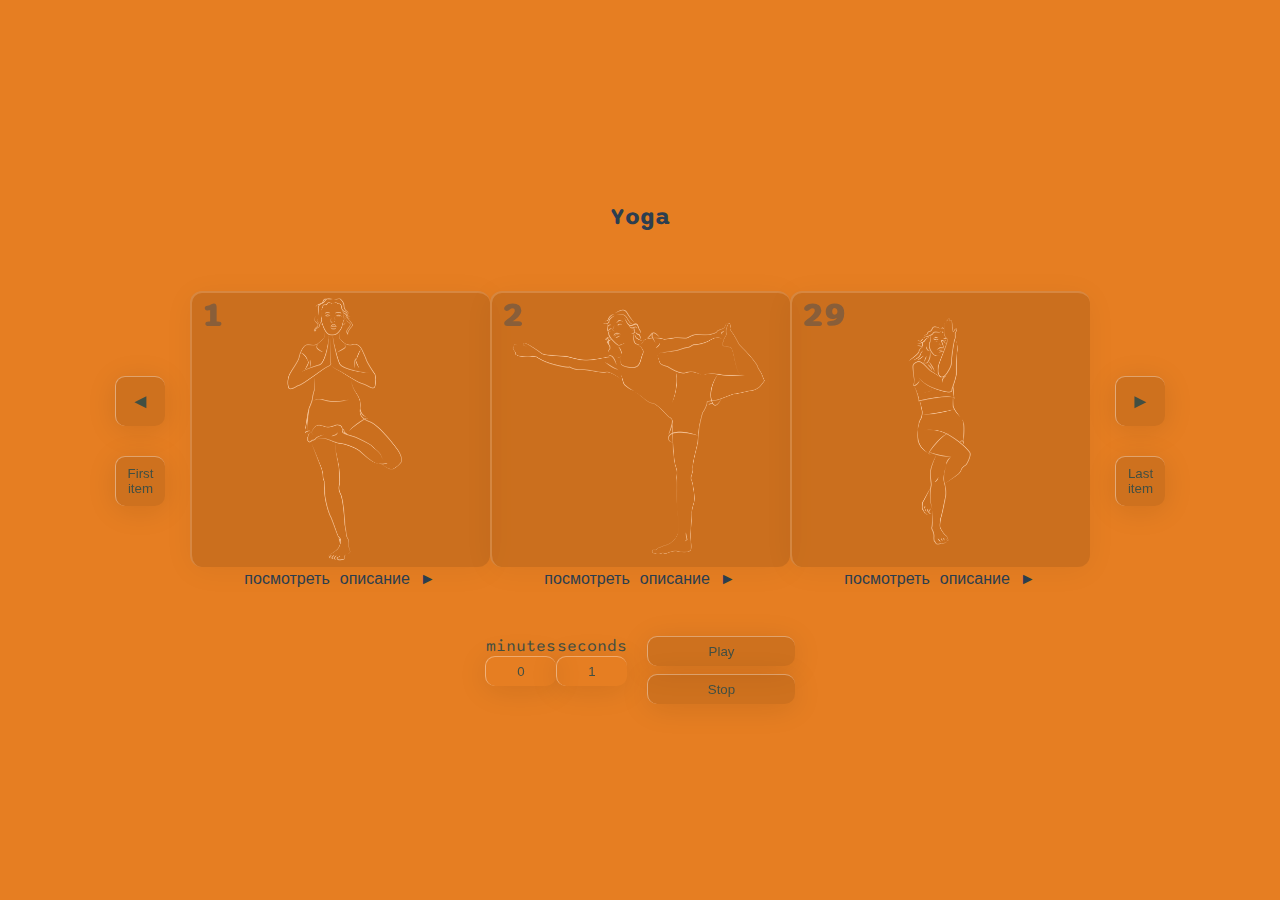
==== index.html @ 94fa15fd "first commit" ====
<!DOCTYPE html>
<html lang="en">

<head>
    <meta charset="UTF-8">
    <meta http-equiv="X-UA-Compatible" content="IE=edge">
    <meta name="viewport" content="width=device-width, initial-scale=1.0">
    <title>slider_07</title>
    <link rel="stylesheet" href="./disc/style/style_yoga.css">
    <link rel="preconnect" href="https://fonts.googleapis.com">
    <link rel="preconnect" href="https://fonts.gstatic.com" crossorigin>
    <link
        href="https://fonts.googleapis.com/css2?family=Lato:ital,wght@0,100;0,300;0,400;0,700;0,900;1,100;1,300;1,400;1,700;1,900&family=Lora:ital,wght@0,400;0,500;0,600;0,700;1,400;1,500;1,600;1,700&family=Poppins:ital,wght@0,100;0,200;0,300;0,400;0,500;0,600;0,700;0,800;0,900;1,100;1,200;1,300;1,400;1,500;1,600;1,700;1,800;1,900&family=Sono:wght@200;300;400;500;600;700;800&display=swap"
        rel="stylesheet">
</head>

<body>
    <style>

    </style>

    <div class="container">
        <h2>yoga</h2>
        <div class="wrapper">

            <div class="btn-container-prev">
                <button class="btn btn-arrow btn-prev">
                    &#9668;
                </button>
                <button class="btn btn-start">First item</button>
            </div>

            <div id="slider" class="slider">
                <div class="card-item">
                    <div class="item item-01 ">1 </div>
                    <div class="card-description">посмотреть описание &#9658;</div>
                </div>
                <div class="card-item">
                    <div class="item item-02 ">2</div>
                    <div class="card-description">посмотреть описание &#9658;</div>
                </div>
                <div class="card-item">
                    <div class="item item-03 ">29</div>
                    <div class="card-description">посмотреть описание &#9658;</div>
                </div>
            </div>

            <div class="btn-container-next">
                <button class="btn btn-arrow btn-next">
                    &#9658;
                </button>
                <button class="btn btn-end">Last item</button>
            </div>

        </div>

        <div class="btn-container">
            <div class="set-time">
                <div class="btn-time">
                    <div class="time">
                        <p class="time-text">minutes</p>
                        <input class="btn input-time minutes" type="number" value="0" min="0" max="60">
                    </div>
                    <div class="time">
                        <p class="time-text">seconds</p>
                        <input class="btn input-time seconds" type="number" value="1" min="0" max="59">
                    </div>
                </div>
            </div>
            <div class="btn-move-img">
                <button class="btn btn-play" onfocus="this.className='focus btn-play'"
                    onblur="this.className='btn btn-play'">Play</button>
                <button class="btn btn-stop" onfocus="this.className='focus btn-stop'"
                    onblur="this.className='btn btn-stop'">Stop</button>
            </div>

        </div>


    </div>



    <script src="./disc/script/data.js"></script>
    <script src="./disc/script/rwd.js"></script>
    <script src="./disc/script/script.js"></script>
    <script src="./disc/script/script-card-rotate.js"></script>


</body>

</html>
---- disc/style/style_yoga.css ----
*,body{margin:0;padding:0;box-sizing:border-box}.container{width:100%;height:100vh;display:flex;flex-direction:column;align-items:center;justify-content:center;background-color:#E67E22;background-size:cover;background-repeat:no-repeat;font-family:'Sono',sans-serif;color:#2C3E50}.wrapper{width:1100px;height:350px;justify-content:space-between;display:flex;align-items:center}.slider{width:auto;height:auto;display:flex;align-items:center;justify-content:space-around}h2{margin-bottom:30px;padding:5px 15px;background:none;text-transform:capitalize}.card-item{width:300px;height:300px;display:flex;flex-direction:column;align-items:center;justify-content:space-between}.item{display:flex;flex-direction:column;justify-content:flex-start;align-items:flex-start;padding:0 10px;width:300px;height:380px;font-size:36px;font-weight:900;background-position:center;background-repeat:no-repeat;background-size:90%;transition:.8s;overflow:hidden;border-radius:13px;opacity:.5}.item,.card-description,.btn{cursor:pointer}.item{background-color:rgba(0,0,0,.23);border-radius:12px;box-shadow:0 4px 30px rgba(0,0,0,.1);backdrop-filter:blur(7.9px);-webkit-backdrop-filter:blur(7.9px);border-top:2px solid rgba(255,255,255,.31);border-left:2px solid rgba(255,255,255,.31)}.card-description{width:300px;height:32px;display:flex;justify-content:center;align-items:center}.time input[type="number"]::-webkit-outer-spin-button,.time input[type="number"]::-webkit-inner-spin-button{display:none}.item-mid{margin:0 20px}.item-01{background-image:url(/disc/yoga-illustration/white-png/1.png)}.item-02{background-image:url(/disc/yoga-illustration/white-png/2.png)}.item-03{background-image:url(/disc/yoga-illustration/white-png/29.png)}.btn-container-prev,.btn-container-next{display:flex;flex-direction:column;align-items:center;justify-content:space-between;height:130px;width:100px}.btn-arrow{font-size:20px;font-weight:700}.btn-container{height:auto;width:310px;display:flex;flex-direction:row;align-items:flex-start;justify-content:space-between;margin-top:20px}.btn-time{width:100%;height:50px;display:flex;justify-content:space-between;align-items:center}.time{height:100%;display:flex;flex-direction:column;align-items:center;justify-content:space-between}.btn-move-img{height:100%;display:flex;flex-direction:column;align-items:flex-end;justify-content:flex-end}.btn{height:30px;border:none;color:#36b433;color:#424f42;border-radius:10px;background:rgba(0,0,0,.1);box-shadow:0 4px 30px rgba(0,0,0,.1);backdrop-filter:blur(4px);-webkit-backdrop-filter:blur(4px);border-top:1px solid rgba(255,254,254,.35);border-left:1px solid rgba(255,254,254,.4)}.btn:focus-visible,.btn-play:focus-visible,.btn-stop:focus-visible{outline:none}.btn-end,.btn-start,.btn-arrow{width:50px;height:50px}.bnt-set-time,.btn-play,.btn-stop{width:148px}.btn-play{margin-bottom:8px}.input-time{width:71px;border-top:1px solid rgba(255,254,254,.35);border-left:1px solid rgba(255,254,254,.4);text-align:center;cursor:pointer;background:none;outline:none}.input-time:focus-within{border:1px solid rgba(255,254,254,.35);border:2px solid #36b433}.time-text{color:#36b433;color:#424f42}.focus{height:30px;border:none;color:#e21455;color:#BDC3C7;border-radius:10px;background:rgba(0,0,0,.3);box-shadow:0 4px 30px rgba(0,0,0,.1);backdrop-filter:blur(4px);-webkit-backdrop-filter:blur(4px);border-top:1px solid rgba(255,255,255,.5);border-left:1px solid rgba(255,255,255,.5)}.mirror{padding:15px 25px;text-align:left;font-size:0;color:#00305f;background-color:rgba(0,0,0,.33);box-shadow:0 4px 30px rgba(0,0,0,.2);backdrop-filter:blur(7.9px);-webkit-backdrop-filter:blur(7.9px);border-bottom:2px solid rgba(255,255,255,.31);border-right:2px solid rgba(255,255,255,.31);background-color:rgba(0,0,0,.03)}.mirror p{font-size:18px}.mirror p:nth-child(-n+2){margin-bottom:10px}.mirror p:nth-child(1){font-family:'Lora',serif}.mirror p:nth-child(2){font-style:italic}.mirror p:nth-child(3){text-align:justify;font-weight:300;font-size:15px;letter-spacing:1px;font-family:'Poppins',sans-serif;overflow:auto}


/* rwd */
.card-none{display:none}@media(max-width:1200px){.wrapper{width:1000px;height:300px}.slider{width:770px}.item{width:250px;height:250px}.card-description{width:250px;height:30px}}@media(max-width:1010px){.wrapper{width:100%;height:auto}.slider{width:100%}.card-item{width:280px;height:310px}.item{width:280px;height:280px;font-size:24px}.card-description{width:200px;height:30px;font-size:12px}.mirror{font-size:0;padding:15px 5px 15px 15px}.mirror p,.mirror p:nth-child(3){font-size:14px}.mirror p:nth-child(-n+2){margin-bottom:5px}}@media(max-width:767px){.card-item{width:220px;height:230px}.item{width:220px;height:280px}.mirror p,.mirror p:nth-child(3){font-size:12px}.mirror p:nth-child(-n+2){margin-bottom:0}.time-text{font-size:14px}}@media(max-width:359px){.btn-end,.btn-start,.btn-arrow{width:40px;height:40px;font-size:18px}.btn-end,.btn-start{font-size:11px}.card-item{width:150px;height:210px}.item{width:150px;height:180px}.card-description{width:150px;height:30px;font-size:10px}.btn-container{width:280px}.btn-play,.btn-stop{width:120px}.time-text{font-size:11px}.input-time{width:65px}}
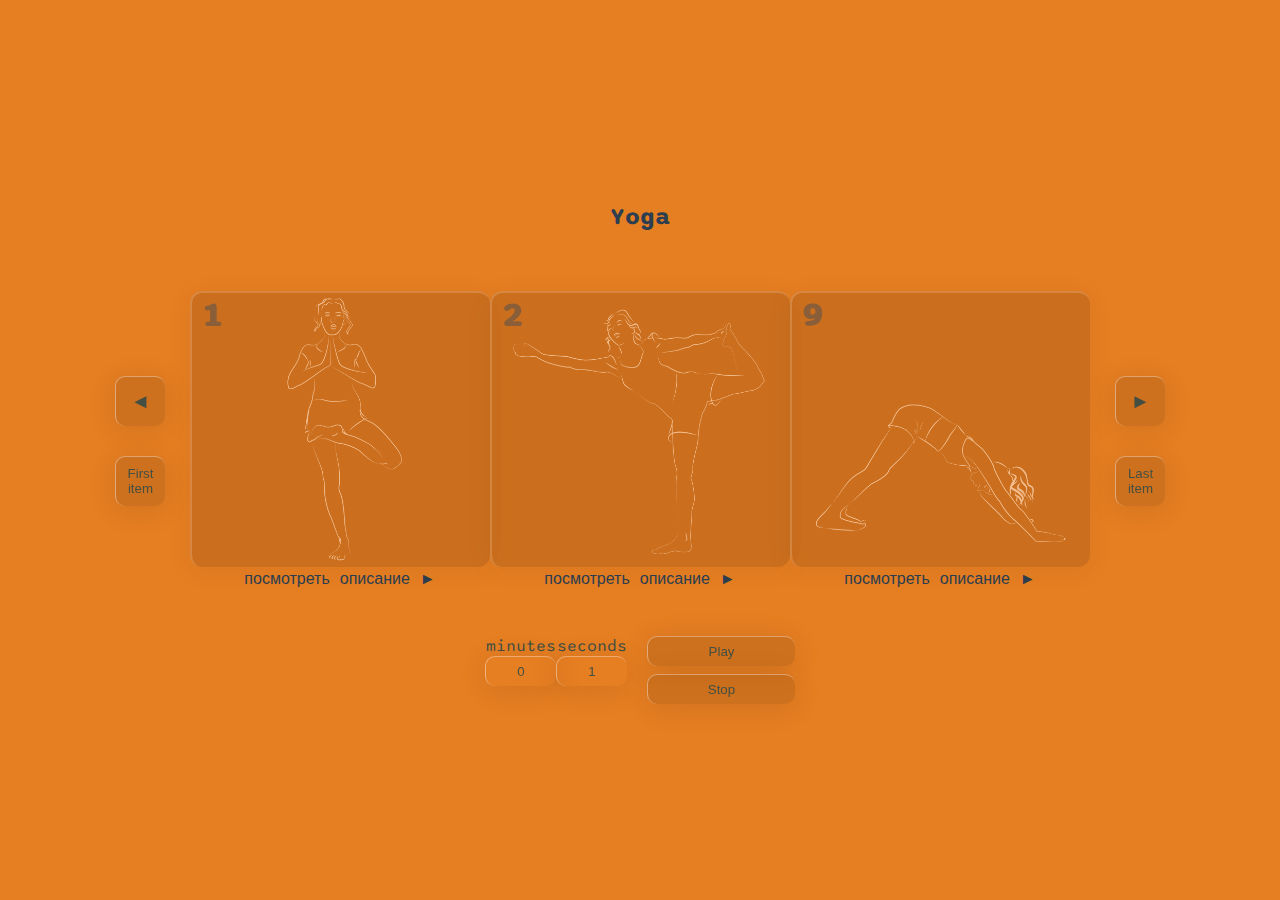
==== commit 082c3793: "img 9" ====
--- a/index.html
+++ b/index.html
@@ -40,7 +40,7 @@
                     <div class="card-description">посмотреть описание &#9658;</div>
                 </div>
                 <div class="card-item">
-                    <div class="item item-03 ">29</div>
+                    <div class="item item-03 ">9</div>
                     <div class="card-description">посмотреть описание &#9658;</div>
                 </div>
             </div>
--- a/disc/style/style_yoga.css
+++ b/disc/style/style_yoga.css
@@ -1,4 +1,4 @@
-*,body{margin:0;padding:0;box-sizing:border-box}.container{width:100%;height:100vh;display:flex;flex-direction:column;align-items:center;justify-content:center;background-color:#E67E22;background-size:cover;background-repeat:no-repeat;font-family:'Sono',sans-serif;color:#2C3E50}.wrapper{width:1100px;height:350px;justify-content:space-between;display:flex;align-items:center}.slider{width:auto;height:auto;display:flex;align-items:center;justify-content:space-around}h2{margin-bottom:30px;padding:5px 15px;background:none;text-transform:capitalize}.card-item{width:300px;height:300px;display:flex;flex-direction:column;align-items:center;justify-content:space-between}.item{display:flex;flex-direction:column;justify-content:flex-start;align-items:flex-start;padding:0 10px;width:300px;height:380px;font-size:36px;font-weight:900;background-position:center;background-repeat:no-repeat;background-size:90%;transition:.8s;overflow:hidden;border-radius:13px;opacity:.5}.item,.card-description,.btn{cursor:pointer}.item{background-color:rgba(0,0,0,.23);border-radius:12px;box-shadow:0 4px 30px rgba(0,0,0,.1);backdrop-filter:blur(7.9px);-webkit-backdrop-filter:blur(7.9px);border-top:2px solid rgba(255,255,255,.31);border-left:2px solid rgba(255,255,255,.31)}.card-description{width:300px;height:32px;display:flex;justify-content:center;align-items:center}.time input[type="number"]::-webkit-outer-spin-button,.time input[type="number"]::-webkit-inner-spin-button{display:none}.item-mid{margin:0 20px}.item-01{background-image:url(/disc/yoga-illustration/white-png/1.png)}.item-02{background-image:url(/disc/yoga-illustration/white-png/2.png)}.item-03{background-image:url(/disc/yoga-illustration/white-png/29.png)}.btn-container-prev,.btn-container-next{display:flex;flex-direction:column;align-items:center;justify-content:space-between;height:130px;width:100px}.btn-arrow{font-size:20px;font-weight:700}.btn-container{height:auto;width:310px;display:flex;flex-direction:row;align-items:flex-start;justify-content:space-between;margin-top:20px}.btn-time{width:100%;height:50px;display:flex;justify-content:space-between;align-items:center}.time{height:100%;display:flex;flex-direction:column;align-items:center;justify-content:space-between}.btn-move-img{height:100%;display:flex;flex-direction:column;align-items:flex-end;justify-content:flex-end}.btn{height:30px;border:none;color:#36b433;color:#424f42;border-radius:10px;background:rgba(0,0,0,.1);box-shadow:0 4px 30px rgba(0,0,0,.1);backdrop-filter:blur(4px);-webkit-backdrop-filter:blur(4px);border-top:1px solid rgba(255,254,254,.35);border-left:1px solid rgba(255,254,254,.4)}.btn:focus-visible,.btn-play:focus-visible,.btn-stop:focus-visible{outline:none}.btn-end,.btn-start,.btn-arrow{width:50px;height:50px}.bnt-set-time,.btn-play,.btn-stop{width:148px}.btn-play{margin-bottom:8px}.input-time{width:71px;border-top:1px solid rgba(255,254,254,.35);border-left:1px solid rgba(255,254,254,.4);text-align:center;cursor:pointer;background:none;outline:none}.input-time:focus-within{border:1px solid rgba(255,254,254,.35);border:2px solid #36b433}.time-text{color:#36b433;color:#424f42}.focus{height:30px;border:none;color:#e21455;color:#BDC3C7;border-radius:10px;background:rgba(0,0,0,.3);box-shadow:0 4px 30px rgba(0,0,0,.1);backdrop-filter:blur(4px);-webkit-backdrop-filter:blur(4px);border-top:1px solid rgba(255,255,255,.5);border-left:1px solid rgba(255,255,255,.5)}.mirror{padding:15px 25px;text-align:left;font-size:0;color:#00305f;background-color:rgba(0,0,0,.33);box-shadow:0 4px 30px rgba(0,0,0,.2);backdrop-filter:blur(7.9px);-webkit-backdrop-filter:blur(7.9px);border-bottom:2px solid rgba(255,255,255,.31);border-right:2px solid rgba(255,255,255,.31);background-color:rgba(0,0,0,.03)}.mirror p{font-size:18px}.mirror p:nth-child(-n+2){margin-bottom:10px}.mirror p:nth-child(1){font-family:'Lora',serif}.mirror p:nth-child(2){font-style:italic}.mirror p:nth-child(3){text-align:justify;font-weight:300;font-size:15px;letter-spacing:1px;font-family:'Poppins',sans-serif;overflow:auto}
+*,body{margin:0;padding:0;box-sizing:border-box}.container{width:100%;height:100vh;display:flex;flex-direction:column;align-items:center;justify-content:center;background-color:#E67E22;background-size:cover;background-repeat:no-repeat;font-family:'Sono',sans-serif;color:#2C3E50}.wrapper{width:1100px;height:350px;justify-content:space-between;display:flex;align-items:center}.slider{width:auto;height:auto;display:flex;align-items:center;justify-content:space-around}h2{margin-bottom:30px;padding:5px 15px;background:none;text-transform:capitalize}.card-item{width:300px;height:300px;display:flex;flex-direction:column;align-items:center;justify-content:space-between}.item{display:flex;flex-direction:column;justify-content:flex-start;align-items:flex-start;padding:0 10px;width:300px;height:380px;font-size:36px;font-weight:900;background-position:center;background-repeat:no-repeat;background-size:90%;transition:.8s;overflow:hidden;border-radius:13px;opacity:.5}.item,.card-description,.btn{cursor:pointer}.item{background-color:rgba(0,0,0,.23);border-radius:12px;box-shadow:0 4px 30px rgba(0,0,0,.1);backdrop-filter:blur(7.9px);-webkit-backdrop-filter:blur(7.9px);border-top:2px solid rgba(255,255,255,.31);border-left:2px solid rgba(255,255,255,.31)}.card-description{width:300px;height:32px;display:flex;justify-content:center;align-items:center}.time input[type="number"]::-webkit-outer-spin-button,.time input[type="number"]::-webkit-inner-spin-button{display:none}.item-mid{margin:0 20px}.item-01{background-image:url(../yoga-illustration/white-png/1.png)}.item-02{background-image:url(../yoga-illustration/white-png/2.png)}.item-03{background-image:url(../yoga-illustration/white-png/9.png)}.btn-container-prev,.btn-container-next{display:flex;flex-direction:column;align-items:center;justify-content:space-between;height:130px;width:100px}.btn-arrow{font-size:20px;font-weight:700}.btn-container{height:auto;width:310px;display:flex;flex-direction:row;align-items:flex-start;justify-content:space-between;margin-top:20px}.btn-time{width:100%;height:50px;display:flex;justify-content:space-between;align-items:center}.time{height:100%;display:flex;flex-direction:column;align-items:center;justify-content:space-between}.btn-move-img{height:100%;display:flex;flex-direction:column;align-items:flex-end;justify-content:flex-end}.btn{height:30px;border:none;color:#36b433;color:#424f42;border-radius:10px;background:rgba(0,0,0,.1);box-shadow:0 4px 30px rgba(0,0,0,.1);backdrop-filter:blur(4px);-webkit-backdrop-filter:blur(4px);border-top:1px solid rgba(255,254,254,.35);border-left:1px solid rgba(255,254,254,.4)}.btn:focus-visible,.btn-play:focus-visible,.btn-stop:focus-visible{outline:none}.btn-end,.btn-start,.btn-arrow{width:50px;height:50px}.bnt-set-time,.btn-play,.btn-stop{width:148px}.btn-play{margin-bottom:8px}.input-time{width:71px;border-top:1px solid rgba(255,254,254,.35);border-left:1px solid rgba(255,254,254,.4);text-align:center;cursor:pointer;background:none;outline:none}.input-time:focus-within{border:1px solid rgba(255,254,254,.35);border:2px solid #36b433}.time-text{color:#36b433;color:#424f42}.focus{height:30px;border:none;color:#e21455;color:#BDC3C7;border-radius:10px;background:rgba(0,0,0,.3);box-shadow:0 4px 30px rgba(0,0,0,.1);backdrop-filter:blur(4px);-webkit-backdrop-filter:blur(4px);border-top:1px solid rgba(255,255,255,.5);border-left:1px solid rgba(255,255,255,.5)}.mirror{padding:15px 25px;text-align:left;font-size:0;color:#00305f;background-color:rgba(0,0,0,.33);box-shadow:0 4px 30px rgba(0,0,0,.2);backdrop-filter:blur(7.9px);-webkit-backdrop-filter:blur(7.9px);border-bottom:2px solid rgba(255,255,255,.31);border-right:2px solid rgba(255,255,255,.31);background-color:rgba(0,0,0,.03)}.mirror p{font-size:18px}.mirror p:nth-child(-n+2){margin-bottom:10px}.mirror p:nth-child(1){font-family:'Lora',serif}.mirror p:nth-child(2){font-style:italic}.mirror p:nth-child(3){text-align:justify;font-weight:300;font-size:15px;letter-spacing:1px;font-family:'Poppins',sans-serif;overflow:auto}
 
 
 /* rwd */
